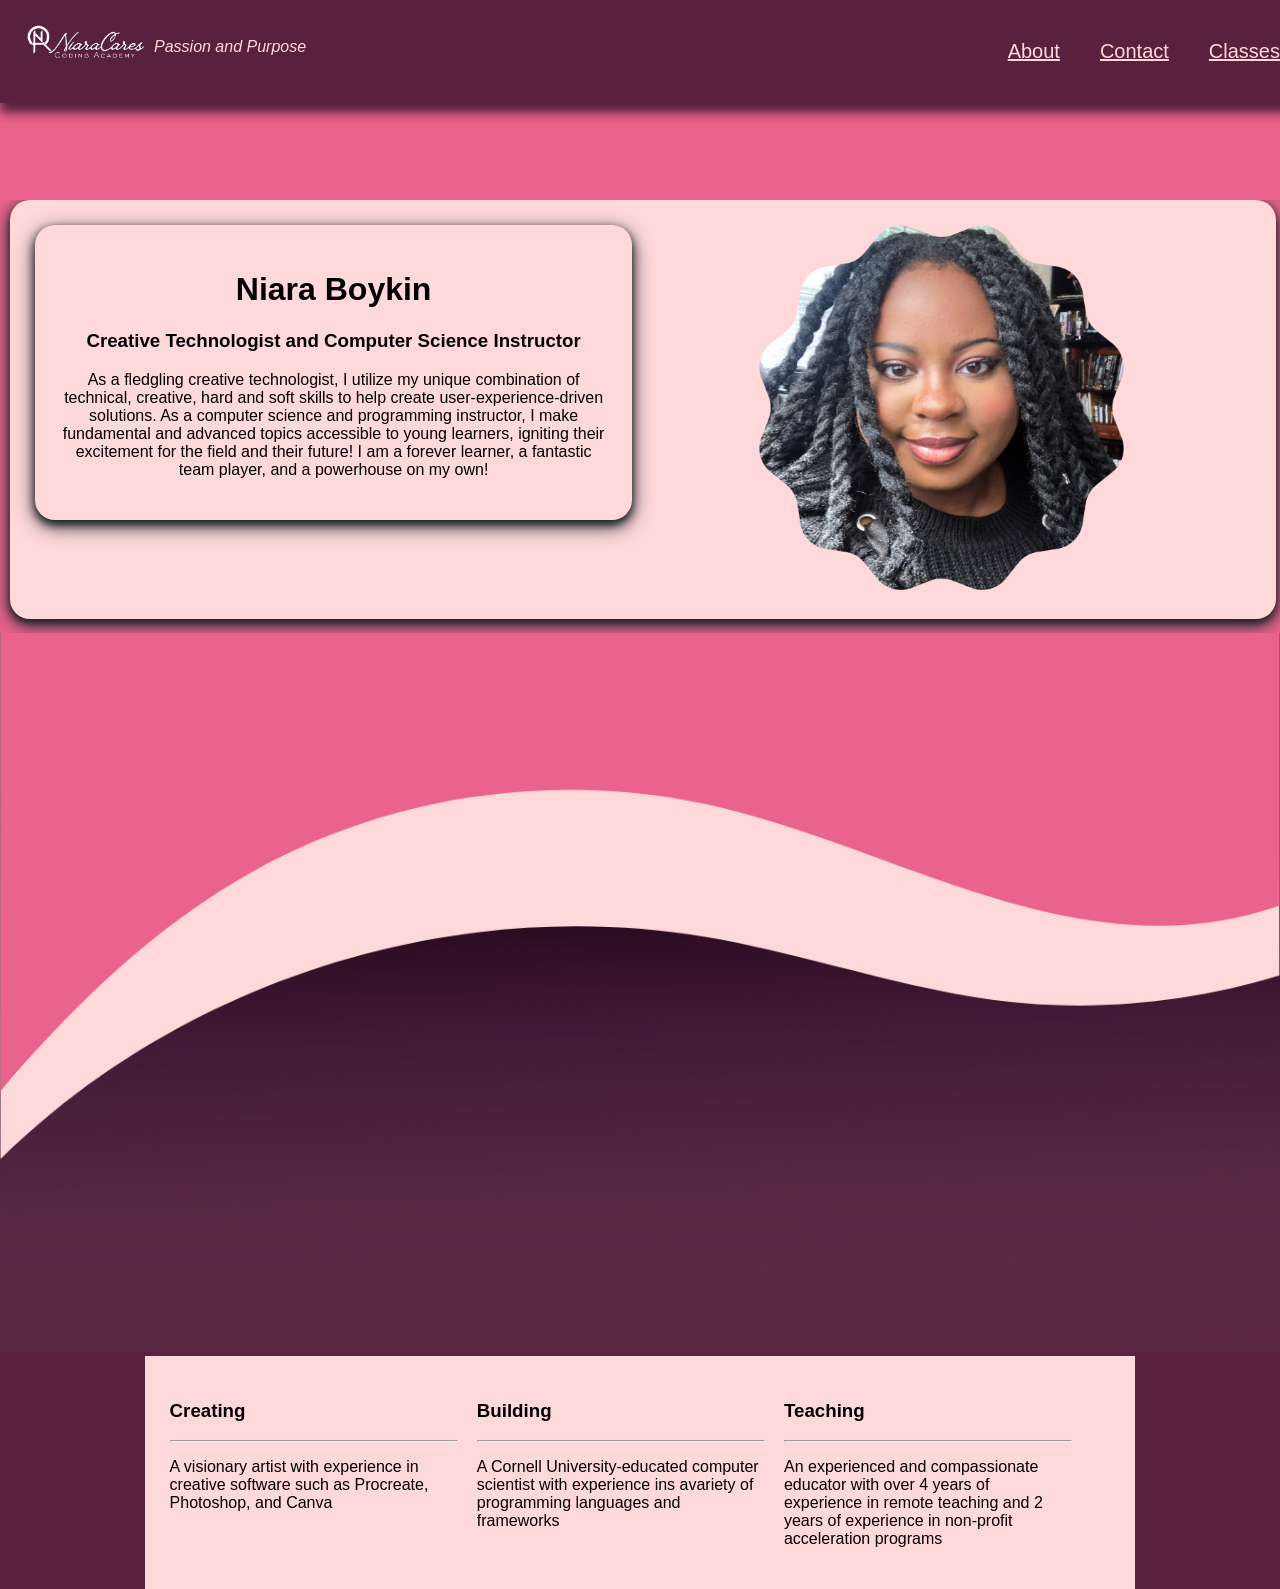
==== index.html @ 86851134 "Update index.html connected about to topnav" ====
<!DOCTYPE html>
<html>
  <!--- TOP COMMENT: Just get started and keep making progress. We will improve as we go.--->
  <head>
    <title>NiaraCares Home Page</title>
    <link rel="stylesheet" src="//normalize-css.googlecode.com/svn/trunk/normalize.css" />
    <link rel = "icon" type = "image/x-icon" href = "Logo_White.PNG">
    <link rel="stylesheet" href="style.css">
    <link rel="preconnect" href="https://rsms.me/">
    <link rel="stylesheet" href="https://rsms.me/inter/inter.css">
  </head>
  <body>
    <!---- BEGIN NAVIGATION BAR --->
    <div class= "topnav">
      <div class = "logo">
        <a class = "active" href = "index.html"> <img width = "128px" src = "NCCA_Logo+Title.png"></a>
      </div>
      <p><em>Passion and Purpose</em></p>
      <a href = "classes.html">Classes</a>
      <a href = "contact.html">Contact</a>
      <a href = "about.html">About</a>
    </div>
    <!--- END NAVIGATION BAR --->
    
    <!--- BEGIN SPACER DIV --->
    <div class = "spacer">
      <p> PLACEHOLDER TEXT </p>
    </div>
    <!--- END SPACER DIV

    <!--- BEGIN SECTION 1 MAIN CONTENT --->
    <div class = "section1_parent">
      <div class = "content_holder">
        <img width = "400px;" class = "hero" src = "./images/hero1.png"> 
        <div class = "side_float">
          <h1>Niara Boykin</h1>
          <h3>Creative Technologist and Computer Science Instructor</h3>
          <p> As a fledgling creative technologist, I utilize my unique combination of technical, creative, hard and soft skills to help create user-experience-driven solutions. As a computer science and programming instructor, I make fundamental and advanced topics accessible to young learners, igniting their excitement for the field and their future! I am a forever learner, a fantastic team player, and a powerhouse on my own!</p>
        </div>
      </div>
    </div>        
    <!--- END SECTION 1 MAIN CONTENT --->
    
    <img class = "pink_transition" src = "./images/transition1.png">
    
    <!--- BEGIN SECTION 2 MAIN CONTENT --->  
    <div class = "section2_parent">
      <div class = "triplet_col">
        <div class = "col_blurb">
          <h3>Creating</h3>
          <hr>
          <p>A visionary artist with experience in creative software such as Procreate, Photoshop, and Canva</p>
        </div>
        <div class = "col_blurb">
          <h3>Building</h3>
          <hr>
          <p>A Cornell University-educated computer scientist with experience ins avariety of programming languages and frameworks</p>
        </div>
        <div class = "col_blurb">
          <h3>Teaching</h3>
          <hr>
          <p>An experienced and compassionate educator with over 4 years of experience in remote teaching and 2 years of experience in non-profit acceleration programs</p>
        </div>
      </div>
    </div>
    <!--- END SECTION 2 MAIN CONTENT --->
  </body>
</html>
  </body>
</html>
---- style.css ----
:root{
    --global-font-family: Inter, sans-serif;
	font-feature-settings: 'liga' 1, 'calt' 1;
    --h1-font-family: Copperplate, Arial, sans-serif;
    --rounded: 20px;
    /*COLOR SCHEME 1*/
    /*
    --colord1: #FFD9DA;
    --colord2: #EA638C;
    --colord3: #89023E;
    --colord4: #30343F;
    --colord5: #1B2021;
    */

    
    /*COLOR SCHEME 2*/
    
    --colord1: #FFD9DA;
    --colord2: #EA638C;
    --colord3: #5A213E;
    --colord4: #30343F;
    --colord5: #1B2021;'
	--colord3t: rgba(90, 33, 62, 0.5)
    
}
@supports (font-variation-settings: normal) {
  :root { font-family: InterVariable, sans-serif; }
}

html{
	height: 100%;
  	width: 100%;
  	margin: 0px;
	padding: 0px;
  	background-color: var(--colord3, black);
}

body{
	width: 100%;
  	margin: 0px;
  	background-color: var(--colord3, black);
}

.topnav{
	margin: 0%;
	padding: 20px;
	position: fixed;
	z-index: 4;
  	overflow: hidden;
	width: 100%;
  	background-color: var(--colord3, black);
  	box-shadow: 0px 10px 10px var(--colord3, black);
    
}

.topnav a{
	float: right;
	color: var(--colord1, white);
	text-align: center;
	text-decoration: bold;
	font-family: var(--global-font-family, sans-serif);
	font-size: 20px;
	padding: 20px 20px;
}

.topnav a:hover{
  	background-color: var(--colord1, lightpink);
  	color: var(--colord5, black);
}

.topnav p{
  	float: left;
  	color: var(--colord1, white);
  	text-align: center;
  	text-decoration: none;
  	font-family: var(--global-font-family, sans-serif);
  	font-size: 16px;
  	padding: 2px 2px;
}

.logo a{
  	float: left;
  	padding: 2px 2px;
}

.spacer{
	width: 100%;
  	height: 100px;
	padding: 50px 0px 50px 0px;
  	background-color: var(--colord2, black);
}

.side_float{
  	overflow: hidden;
  	float: left;
  	width: 45%;
	padding-top: 35%;
  	padding: 25px;
  	text-align: center;
  	font-family: var(--global-font-family, sans-serif);
  	background-color: var(--colord1, gray);
  	border-radius: var(--rounded, 20px);
  	box-shadow: 0px 4px 8px var(--colord5, black), 0px 6px 20px var(--colord4, gray);
  	margin: auto;
}

.content_holder{
  	overflow: hidden;
  	display: inline-block;
  	width: 95%;
	mar-top: 100px;
	margin-left: 10px;
	margin-right: 10px;
	margin-bottom: 10px;
  	padding: 25px;
  	text-align: center;
  	font-family: var(--global-font-family, sans-serif);
  	background-color: var(--colord1, gray);
  	border-radius: var(--rounded, 20px);
  	box-shadow: 0px 4px 8px var(--colord5, black), 0px 6px 20px var(--colord4, gray);
}

.hero{
	margin-left: 20px;
	margin-right: 20px;
	width: 30%;
}
.double_col{
	overflow: hidden;
  	float: top;
  	width: 90%;
  	margin: auto;
  	padding: 15px;
  	background-color: var(--colord1, white);
}
.double_col_sec{
	width: 45%;
  	float: left;
  	padding: 1%;
  	font-family: var(--h1-font-family, sans-serif);
}
.section1_parent{
  	overflow: hidden;
  	width: 100%;
  	/*margin: auto;*/
  	padding: 100px, 0px, 100px,0px;
	/*z-index: 3;*/
  	background-color: var(--colord2, yellow);
}

.section2_parent{
  	overflow: hidden;
  	width: 100%;
  	margin: auto;
  	padding: 15px, 0px, 15px, 0px;
  	background-color: var(--colord3, green);
}

.pink_transition{
	background-image: "./images/transition1.png";
    background-size: contain;
    background-repeat: no-repeat;
    width: 100%;
	height: auto;
	overflow: hidden;
}

.triplet_col{
	overflow: hidden;
  	float: top;
  	width: 75%;
  	margin: auto;
  	padding: 15px;
  	background-color: var(--colord1, white);
}

.col_blurb{
	width: 30%;
  	float: left;
  	padding: 1%;
  	font-family: var(--h1-font-family, sans-serif);
}
.img{
  	min-width: 100%;
  	min-height: 100%;
  	width: auto;
  	height: auto;
}

.h1{
  	font-size: 40px;
  	text-decoration: bold;
  	font-family: var(--h1-font-family, sans-serif);
}

.p{
  	font-family: var(--global-font-family, sans-serif);
  	font-size: 16px;
}
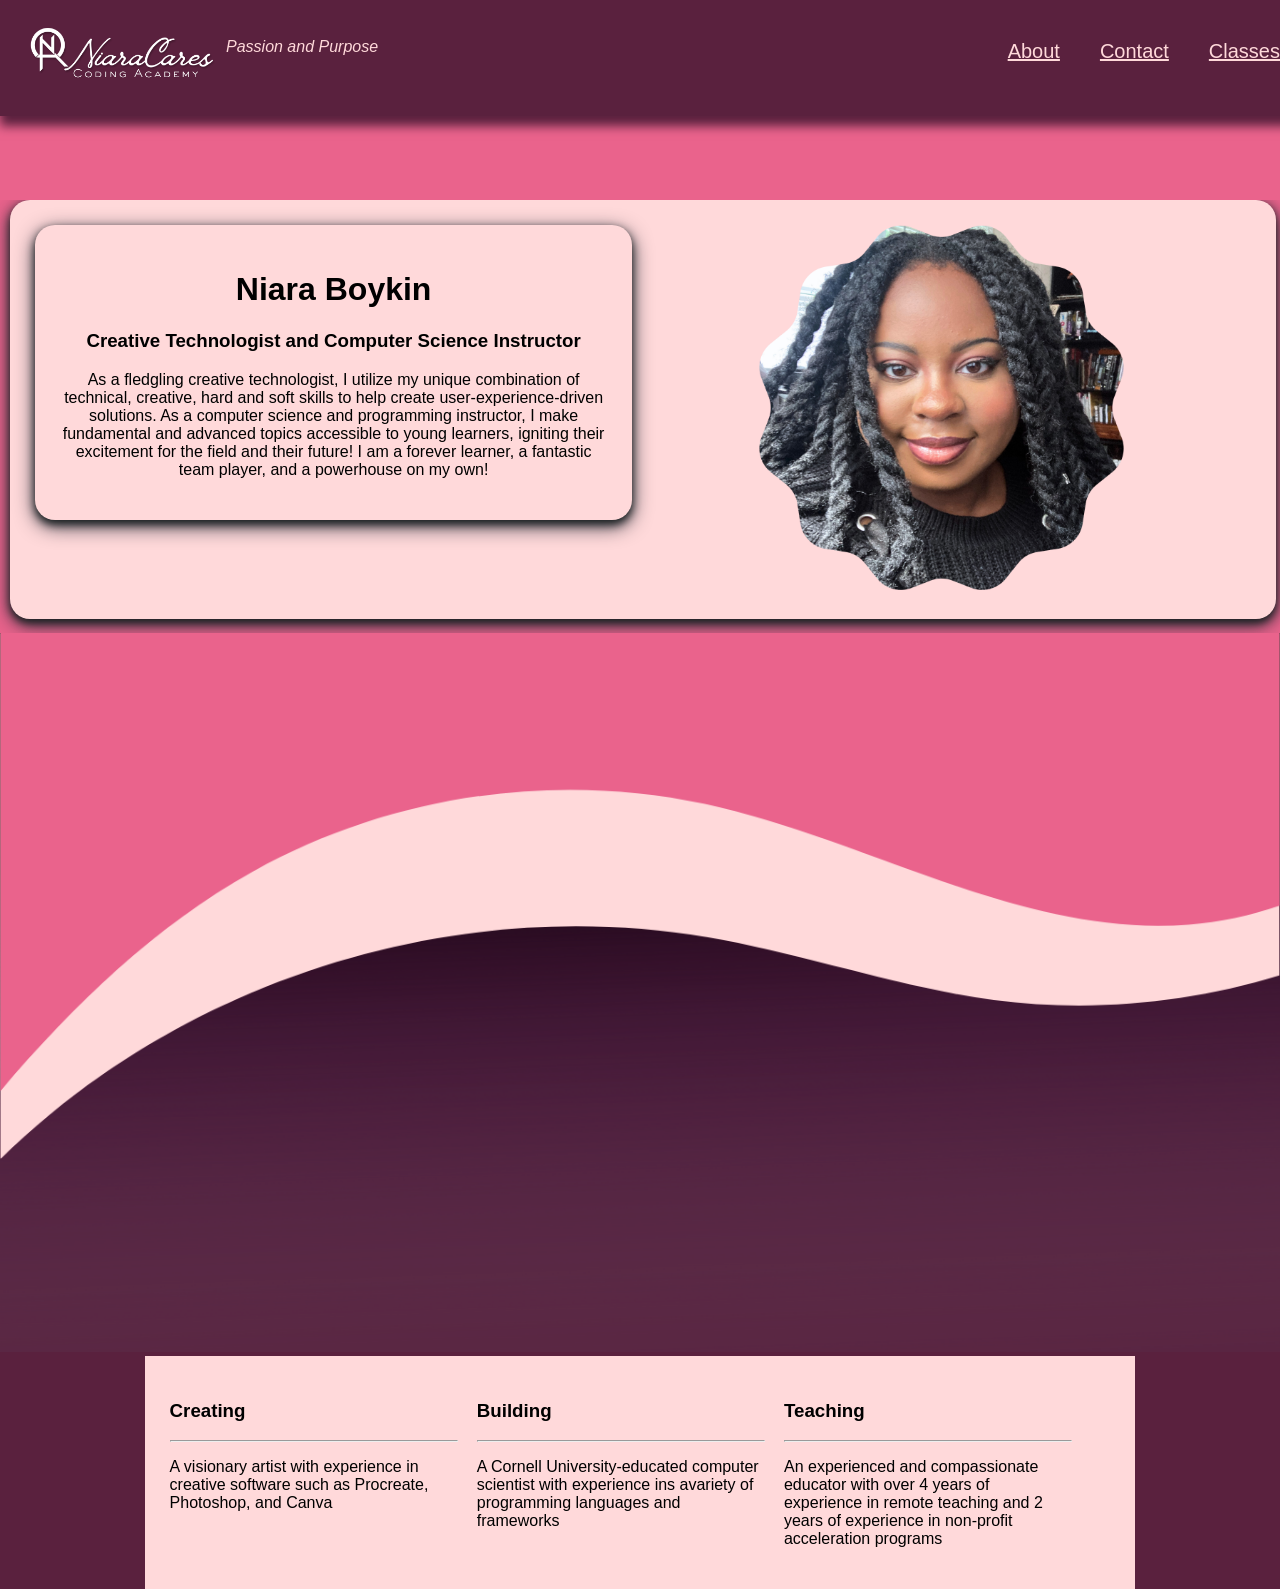
==== commit fe1cd89a: "Update index.html biggering topnave logo (200px)" ====
--- a/index.html
+++ b/index.html
@@ -13,7 +13,7 @@
     <!---- BEGIN NAVIGATION BAR --->
     <div class= "topnav">
       <div class = "logo">
-        <a class = "active" href = "index.html"> <img width = "128px" src = "NCCA_Logo+Title.png"></a>
+        <a class = "active" href = "index.html"> <img width = "200px" src = "NCCA_Logo+Title.png"></a>
       </div>
       <p><em>Passion and Purpose</em></p>
       <a href = "classes.html">Classes</a>
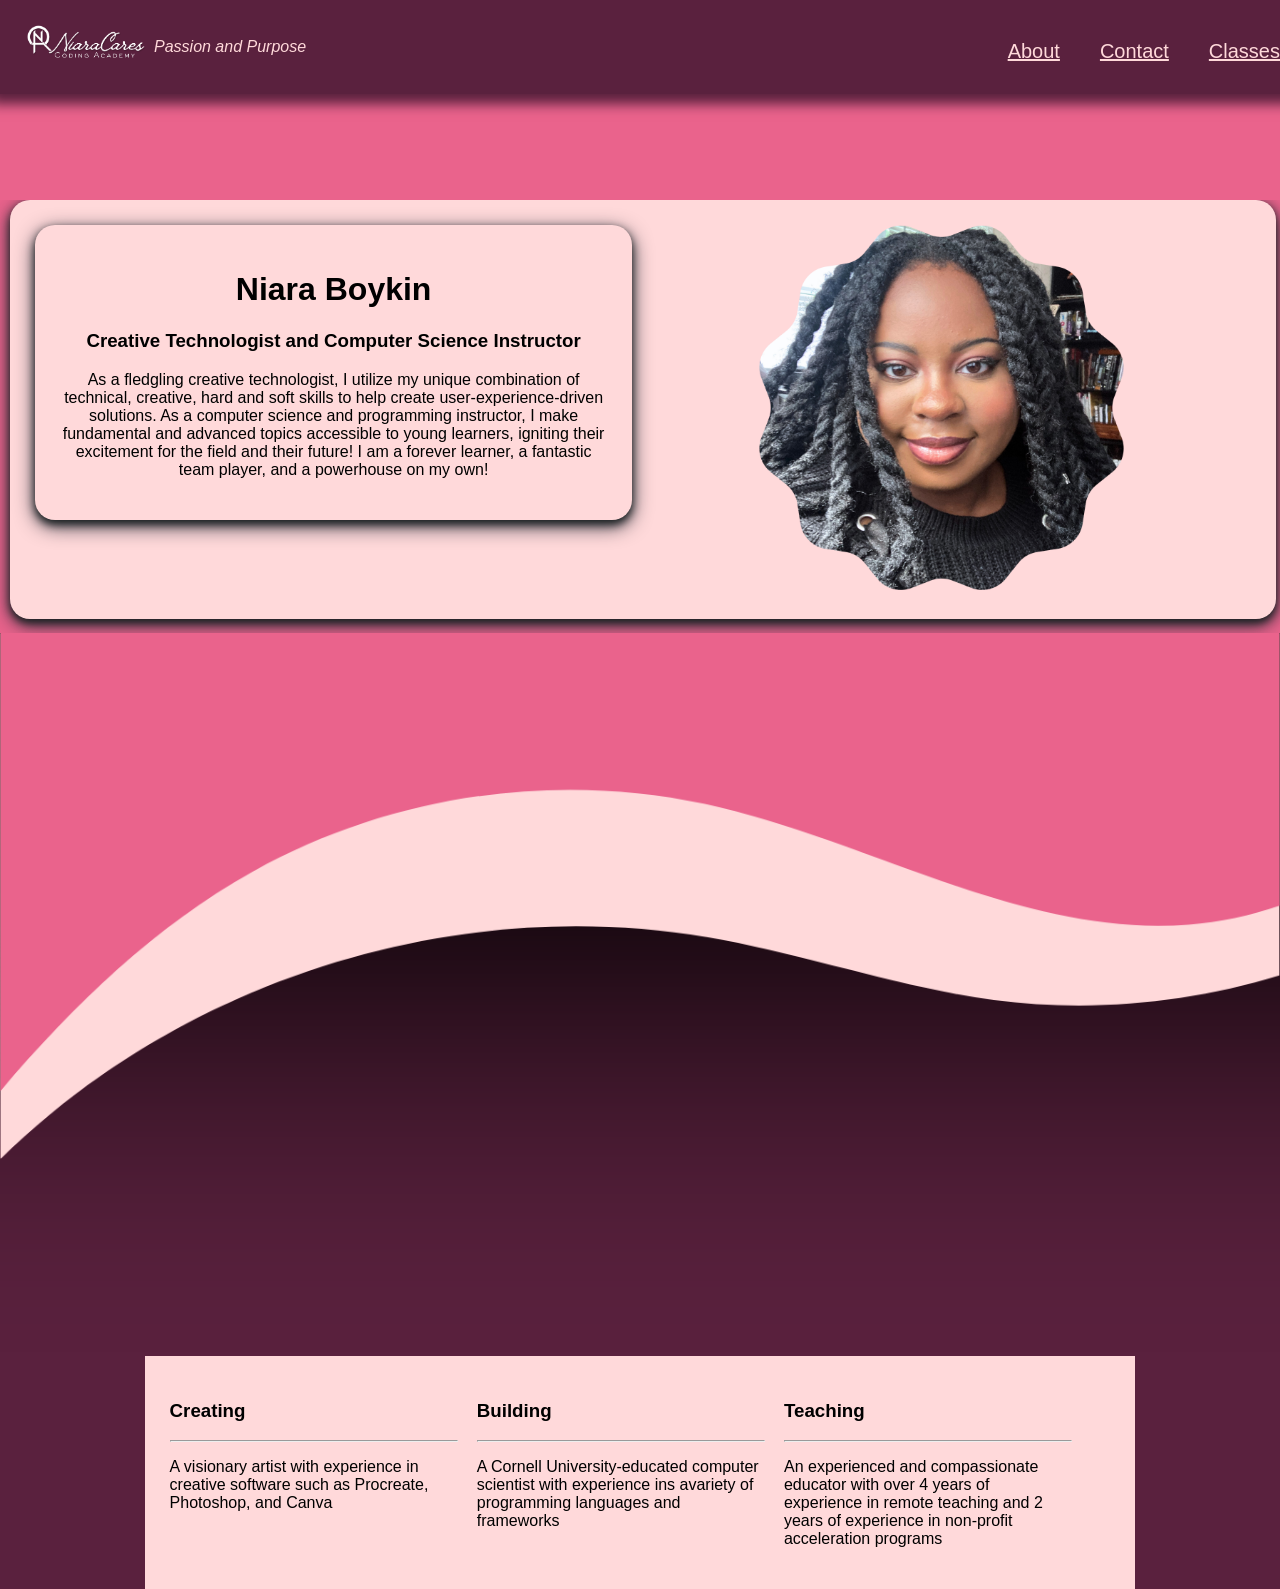
==== commit e181ccc0: "Update index.html" ====
--- a/index.html
+++ b/index.html
@@ -13,9 +13,9 @@
     <!---- BEGIN NAVIGATION BAR --->
     <div class= "topnav">
       <div class = "logo">
-        <a class = "active" href = "index.html"> <img width = "200px" src = "NCCA_Logo+Title.png"></a>
+        <a class = "active" href = "index.html"> <img width = "128pxpx" src = "NCCA_Logo+Title.png"></a>
       </div>
-      <p><em>Passion and Purpose</em></p>
+      <p><em>     Passion and Purpose</em></p>
       <a href = "classes.html">Classes</a>
       <a href = "contact.html">Contact</a>
       <a href = "about.html">About</a>
--- a/style.css
+++ b/style.css
@@ -49,7 +49,7 @@
   	overflow: hidden;
 	width: 100%;
   	background-color: var(--colord3, black);
-  	box-shadow: 0px 10px 10px var(--colord3, black);
+  	box-shadow: -10px 10px 12px var(--colord3, black);
     
 }
 
@@ -60,7 +60,7 @@
 	text-decoration: bold;
 	font-family: var(--global-font-family, sans-serif);
 	font-size: 20px;
-	padding: 20px 20px;
+	padding: 20px 20px 0px 20px;
 }
 
 .topnav a:hover{
@@ -71,7 +71,7 @@
 .topnav p{
   	float: left;
   	color: var(--colord1, white);
-  	text-align: center;
+  	text-align: bottom;
   	text-decoration: none;
   	font-family: var(--global-font-family, sans-serif);
   	font-size: 16px;
@@ -88,6 +88,55 @@
   	height: 100px;
 	padding: 50px 0px 50px 0px;
   	background-color: var(--colord2, black);
+}
+
+.spacer2{
+	width: 100%;
+  	height: 50px;
+	padding: 50px 0px 50px 0px;
+  	background-color: var(--colord1, white);
+}
+
+
+.formcarry-container{
+	background-color: var(--colord1, white);
+	height: 500px;
+	padding: 50px 20px 50px 20px;
+}
+
+.formcarry-form label {
+  	display: block;
+	padding: 12px 0 2px 0;
+	letter-spacing: -0.2px;
+	cursor: pointer;
+	font-size: 16px;
+	font-weight: 700;
+}
+
+.formcarry-form input {
+	display: block;
+}
+
+.formcarry-form textarea {
+	width: 400px;
+	height: 200px;
+}
+
+.formcarry-form button {
+	display: block;
+	margin-top: 20px;
+	padding: 12px 20px;
+	border-radius: 8px;
+	border-color: transparent;
+	background-color: var(--colord2, green);
+	font-weight: 700;
+	font-size: 20px;
+}
+
+.float1 {
+	float: left;
+	margin: 10px 20px 10px 0px;
+	width: 45%;	
 }
 
 .side_float{
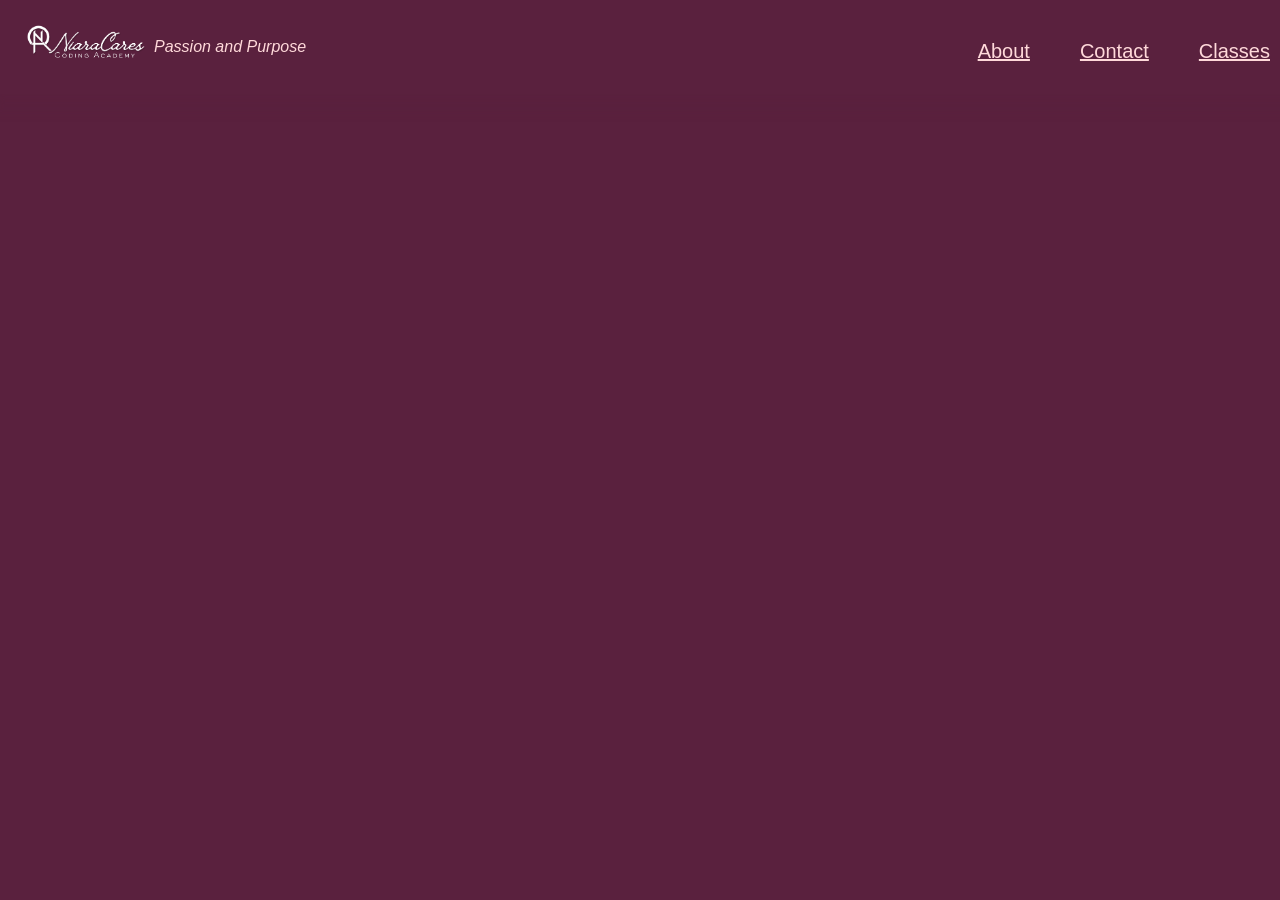
==== commit e7fa2187: "Update index.html Deleting content from home page to put on about page. First part of updating home " ====
--- a/index.html
+++ b/index.html
@@ -15,55 +15,14 @@
       <div class = "logo">
         <a class = "active" href = "index.html"> <img width = "128pxpx" src = "NCCA_Logo+Title.png"></a>
       </div>
-      <p><em>     Passion and Purpose</em></p>
+      <p><em>        Passion and Purpose</em></p>
       <a href = "classes.html">Classes</a>
       <a href = "contact.html">Contact</a>
       <a href = "about.html">About</a>
     </div>
     <!--- END NAVIGATION BAR --->
     
-    <!--- BEGIN SPACER DIV --->
-    <div class = "spacer">
-      <p> PLACEHOLDER TEXT </p>
-    </div>
-    <!--- END SPACER DIV
-
-    <!--- BEGIN SECTION 1 MAIN CONTENT --->
-    <div class = "section1_parent">
-      <div class = "content_holder">
-        <img width = "400px;" class = "hero" src = "./images/hero1.png"> 
-        <div class = "side_float">
-          <h1>Niara Boykin</h1>
-          <h3>Creative Technologist and Computer Science Instructor</h3>
-          <p> As a fledgling creative technologist, I utilize my unique combination of technical, creative, hard and soft skills to help create user-experience-driven solutions. As a computer science and programming instructor, I make fundamental and advanced topics accessible to young learners, igniting their excitement for the field and their future! I am a forever learner, a fantastic team player, and a powerhouse on my own!</p>
-        </div>
-      </div>
-    </div>        
-    <!--- END SECTION 1 MAIN CONTENT --->
-    
-    <img class = "pink_transition" src = "./images/transition1.png">
-    
-    <!--- BEGIN SECTION 2 MAIN CONTENT --->  
-    <div class = "section2_parent">
-      <div class = "triplet_col">
-        <div class = "col_blurb">
-          <h3>Creating</h3>
-          <hr>
-          <p>A visionary artist with experience in creative software such as Procreate, Photoshop, and Canva</p>
-        </div>
-        <div class = "col_blurb">
-          <h3>Building</h3>
-          <hr>
-          <p>A Cornell University-educated computer scientist with experience ins avariety of programming languages and frameworks</p>
-        </div>
-        <div class = "col_blurb">
-          <h3>Teaching</h3>
-          <hr>
-          <p>An experienced and compassionate educator with over 4 years of experience in remote teaching and 2 years of experience in non-profit acceleration programs</p>
-        </div>
-      </div>
-    </div>
-    <!--- END SECTION 2 MAIN CONTENT --->
+   
   </body>
 </html>
   </body>
--- a/style.css
+++ b/style.css
@@ -60,7 +60,7 @@
 	text-decoration: bold;
 	font-family: var(--global-font-family, sans-serif);
 	font-size: 20px;
-	padding: 20px 20px 0px 20px;
+	padding: 20px 30px 0px 20px;
 }
 
 .topnav a:hover{
@@ -85,14 +85,14 @@
 
 .spacer{
 	width: 100%;
-  	height: 100px;
+  	height: 50px;
 	padding: 50px 0px 50px 0px;
   	background-color: var(--colord2, black);
 }
 
 .spacer2{
 	width: 100%;
-  	height: 50px;
+  	height: 30px;
 	padding: 50px 0px 50px 0px;
   	background-color: var(--colord1, white);
 }
@@ -100,7 +100,7 @@
 
 .formcarry-container{
 	background-color: var(--colord1, white);
-	height: 500px;
+	height: 600px;
 	padding: 50px 20px 50px 20px;
 }
 
@@ -139,6 +139,16 @@
 	width: 45%;	
 }
 
+.float2 {
+	float: left;
+	margin: 10px 20px 10px 0px;
+	width: 100%;	
+}
+
+.float_under{
+	width: 100%;
+}
+
 .side_float{
   	overflow: hidden;
   	float: left;
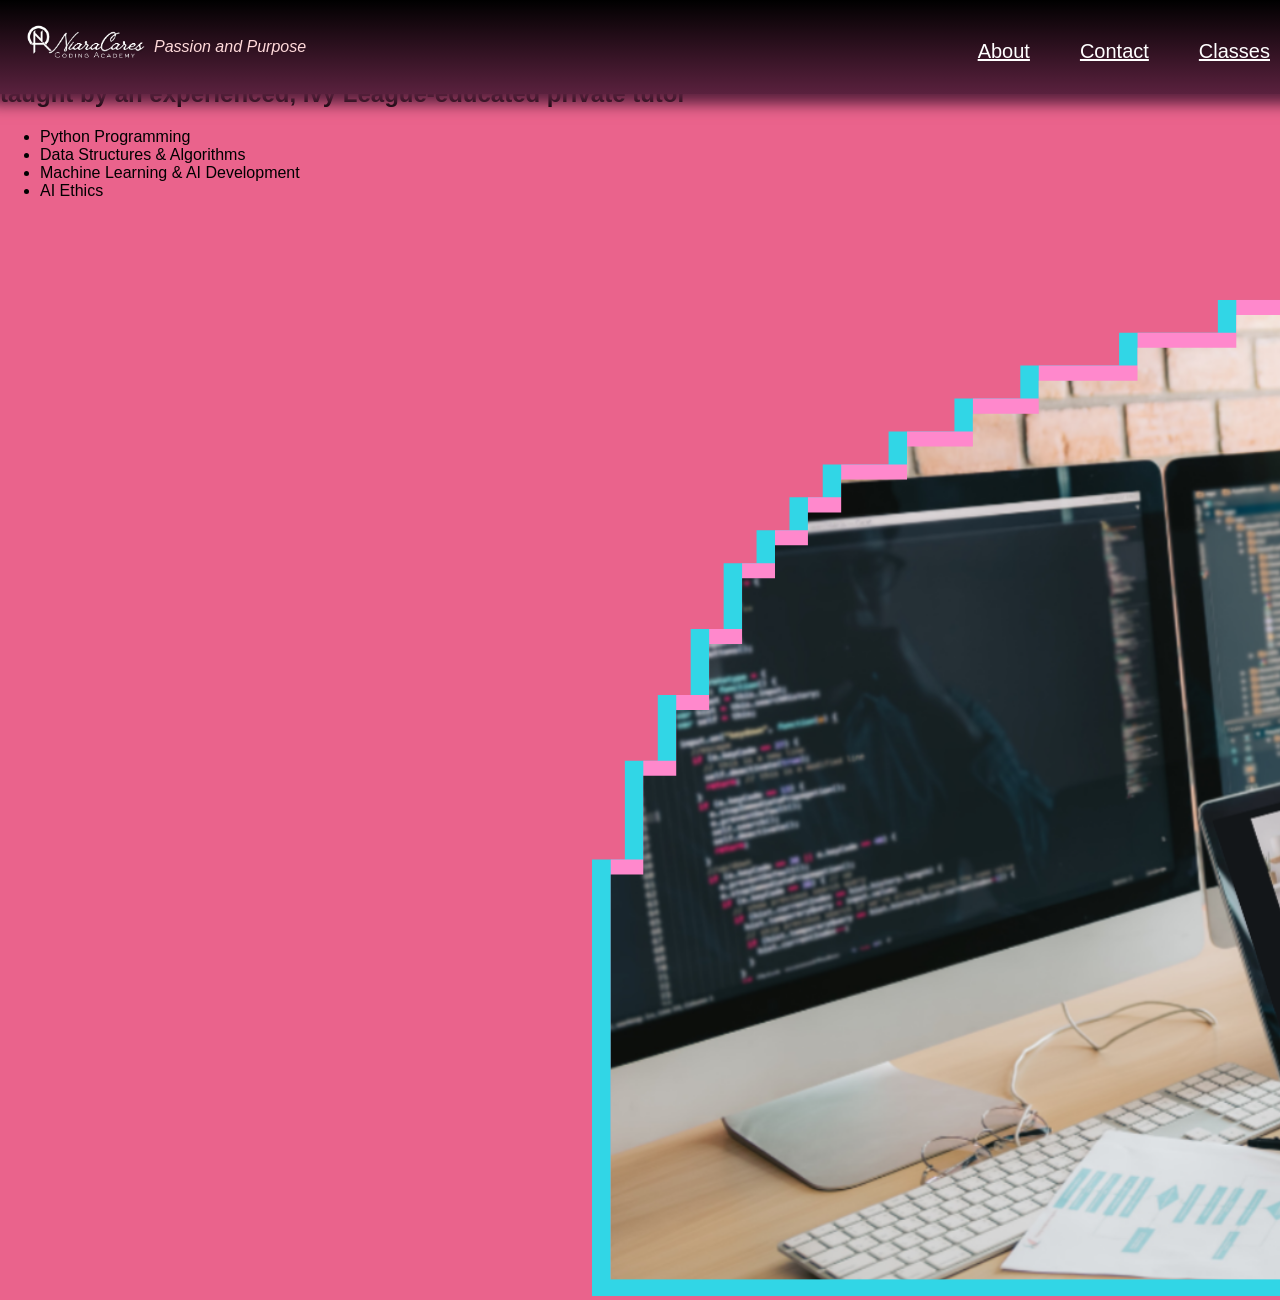
==== commit f8783ab0: "Update index.html Adding elements from canva mockup, beginning of bringing mockup to life. likely ne" ====
--- a/index.html
+++ b/index.html
@@ -11,7 +11,7 @@
   </head>
   <body>
     <!---- BEGIN NAVIGATION BAR --->
-    <div class= "topnav">
+    <div class = "topnav">
       <div class = "logo">
         <a class = "active" href = "index.html"> <img width = "128pxpx" src = "NCCA_Logo+Title.png"></a>
       </div>
@@ -21,7 +21,22 @@
       <a href = "about.html">About</a>
     </div>
     <!--- END NAVIGATION BAR --->
-    
+
+    <div class = "section1_parent">
+      <h1>
+        1-on-1 Live Coding Classes<br>
+      </h1>
+      <h2>
+        taught by an experienced, Ivy League-educated private tutor<br>
+      </h2>
+      <ul>
+        <li>Python Programming</li>
+        <li>Data Structures & Algorithms</li>
+        <li>Machine Learning & AI Development</li>
+        <li>AI Ethics</li>
+      </ul>
+      <img src = "images/landingpagehero.png">
+    </div>
    
   </body>
 </html>
--- a/style.css
+++ b/style.css
@@ -3,25 +3,55 @@
 	font-feature-settings: 'liga' 1, 'calt' 1;
     --h1-font-family: Copperplate, Arial, sans-serif;
     --rounded: 20px;
-    /*COLOR SCHEME 1*/
-    /*
-    --colord1: #FFD9DA;
-    --colord2: #EA638C;
-    --colord3: #89023E;
-    --colord4: #30343F;
-    --colord5: #1B2021;
+    
+    /*COLOR SCHEME*/
+    
+    --color1: #5a213eff; /*crimson-violet*/
+	--color2: #ffd9daff; /*soft-blush*/
+	--color3: #ea638cff; /*blush-rose*/
+	--color4: #31d6e6ff; /*strong-cyan*/
+	--color5: #6bd346ff; /*radioactive-grass*/
+	--color1t: rgba(90, 33, 62, 0.5); /*translucent-crimson-violet*/
+	
+	/* CSS HSL */
+	--crimson-violet: hsla(329, 46%, 24%, 1);
+	--soft-blush: hsla(358, 100%, 93%, 1);
+	--blush-rose: hsla(342, 76%, 65%, 1);
+	--strong-cyan: hsla(185, 78%, 55%, 1);
+	--radioactive-grass: hsla(104, 62%, 55%, 1);
+	
+	/* SCSS HEX 
+	$crimson-violet: #5a213eff;
+	$soft-blush: #ffd9daff;
+	$blush-rose: #ea638cff;
+	$strong-cyan: #31d6e6ff;
+	$radioactive-grass: #6bd346ff;
+	
+	SCSS HSL 
+	$crimson-violet: hsla(329, 46%, 24%, 1);
+	$soft-blush: hsla(358, 100%, 93%, 1);
+	$blush-rose: hsla(342, 76%, 65%, 1);
+	$strong-cyan: hsla(185, 78%, 55%, 1);
+	$radioactive-grass: hsla(104, 62%, 55%, 1);
+	
+	SCSS RGB
+	$crimson-violet: rgba(90, 33, 62, 1);
+	$soft-blush: rgba(255, 217, 218, 1);
+	$blush-rose: rgba(234, 99, 140, 1);
+	$strong-cyan: rgba(49, 214, 230, 1);
+	$radioactive-grass: rgba(107, 211, 70, 1);
+	
+	SCSS Gradient 
+	$gradient-top: linear-gradient(0deg, #5a213eff, #ffd9daff, #ea638cff, #31d6e6ff, #6bd346ff);
+	$gradient-right: linear-gradient(90deg, #5a213eff, #ffd9daff, #ea638cff, #31d6e6ff, #6bd346ff);
+	$gradient-bottom: linear-gradient(180deg, #5a213eff, #ffd9daff, #ea638cff, #31d6e6ff, #6bd346ff);
+	$gradient-left: linear-gradient(270deg, #5a213eff, #ffd9daff, #ea638cff, #31d6e6ff, #6bd346ff);
+	$gradient-top-right: linear-gradient(45deg, #5a213eff, #ffd9daff, #ea638cff, #31d6e6ff, #6bd346ff);
+	$gradient-bottom-right: linear-gradient(135deg, #5a213eff, #ffd9daff, #ea638cff, #31d6e6ff, #6bd346ff);
+	$gradient-top-left: linear-gradient(225deg, #5a213eff, #ffd9daff, #ea638cff, #31d6e6ff, #6bd346ff);
+	$gradient-bottom-left: linear-gradient(315deg, #5a213eff, #ffd9daff, #ea638cff, #31d6e6ff, #6bd346ff);
+	$gradient-radial: radial-gradient(#5a213eff, #ffd9daff, #ea638cff, #31d6e6ff, #6bd346ff);
     */
-
-    
-    /*COLOR SCHEME 2*/
-    
-    --colord1: #FFD9DA;
-    --colord2: #EA638C;
-    --colord3: #5A213E;
-    --colord4: #30343F;
-    --colord5: #1B2021;'
-	--colord3t: rgba(90, 33, 62, 0.5)
-    
 }
 @supports (font-variation-settings: normal) {
   :root { font-family: InterVariable, sans-serif; }
@@ -32,13 +62,13 @@
   	width: 100%;
   	margin: 0px;
 	padding: 0px;
-  	background-color: var(--colord3, black);
+  	background-color: var(--color1, black);
 }
 
 body{
 	width: 100%;
   	margin: 0px;
-  	background-color: var(--colord3, black);
+  	background-color: var(--color1, black);
 }
 
 .topnav{
@@ -48,8 +78,8 @@
 	z-index: 4;
   	overflow: hidden;
 	width: 100%;
-  	background-color: var(--colord3, black);
-  	box-shadow: -10px 10px 12px var(--colord3, black);
+  	background: linear-gradient(black, var(--color1, black));
+  	box-shadow: -10px 10px 14px var(--color1, black);
     
 }
 
@@ -64,13 +94,13 @@
 }
 
 .topnav a:hover{
-  	background-color: var(--colord1, lightpink);
-  	color: var(--colord5, black);
+  	background-color: var(--color2, lightpink);
+  	color: var(--color1, black);
 }
 
 .topnav p{
   	float: left;
-  	color: var(--colord1, white);
+  	color: var(--color2, white);
   	text-align: bottom;
   	text-decoration: none;
   	font-family: var(--global-font-family, sans-serif);
@@ -87,20 +117,23 @@
 	width: 100%;
   	height: 50px;
 	padding: 50px 0px 50px 0px;
-  	background-color: var(--colord2, black);
+  	background-color: var(--color1, black);
 }
 
 .spacer2{
 	width: 100%;
   	height: 30px;
 	padding: 50px 0px 50px 0px;
-  	background-color: var(--colord1, white);
+  	background-color: var(--color2, white);
 }
 
 
 .formcarry-container{
-	background-color: var(--colord1, white);
+	background-color: var(--color5, gray);
 	height: 600px;
+	width: 45%;
+	margin-left: auto;
+	margin-right: auto;
 	padding: 50px 20px 50px 20px;
 }
 
@@ -128,7 +161,7 @@
 	padding: 12px 20px;
 	border-radius: 8px;
 	border-color: transparent;
-	background-color: var(--colord2, green);
+	background-color: var(--color3, green);
 	font-weight: 700;
 	font-size: 20px;
 }
@@ -157,9 +190,9 @@
   	padding: 25px;
   	text-align: center;
   	font-family: var(--global-font-family, sans-serif);
-  	background-color: var(--colord1, gray);
+  	background-color: var(--color2, white);
   	border-radius: var(--rounded, 20px);
-  	box-shadow: 0px 4px 8px var(--colord5, black), 0px 6px 20px var(--colord4, gray);
+  	box-shadow: 0px 4px 8px var(--colord5, black), 0px 6px 20px var(--color1, gray);
   	margin: auto;
 }
 
@@ -174,9 +207,9 @@
   	padding: 25px;
   	text-align: center;
   	font-family: var(--global-font-family, sans-serif);
-  	background-color: var(--colord1, gray);
+  	background-color: var(--color1, black);
   	border-radius: var(--rounded, 20px);
-  	box-shadow: 0px 4px 8px var(--colord5, black), 0px 6px 20px var(--colord4, gray);
+  	box-shadow: 0px 4px 8px var(--color1, black), 0px 6px 20px var(--color1t, gray);
 }
 
 .hero{
@@ -190,7 +223,7 @@
   	width: 90%;
   	margin: auto;
   	padding: 15px;
-  	background-color: var(--colord1, white);
+  	background-color: var(--color2, white);
 }
 .double_col_sec{
 	width: 45%;
@@ -204,7 +237,7 @@
   	/*margin: auto;*/
   	padding: 100px, 0px, 100px,0px;
 	/*z-index: 3;*/
-  	background-color: var(--colord2, yellow);
+  	background-color: var(--color3, yellow);
 }
 
 .section2_parent{
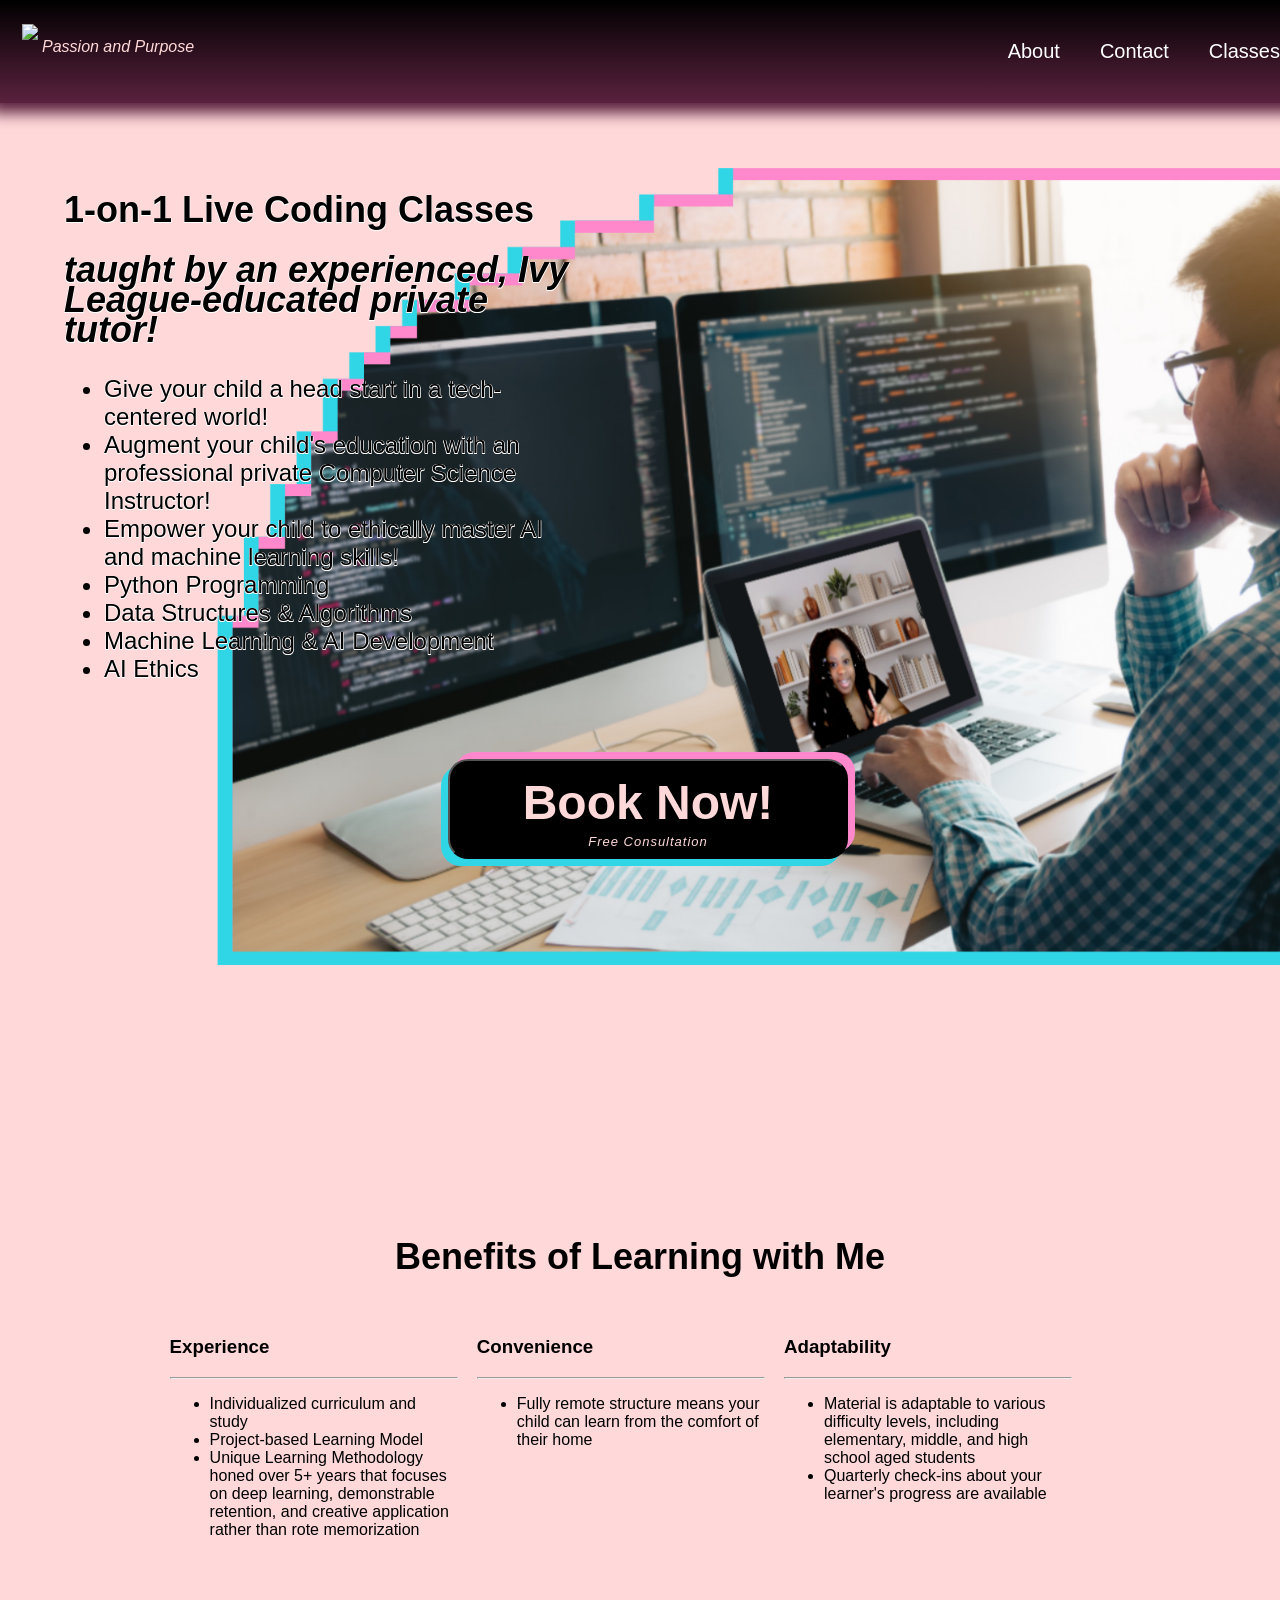
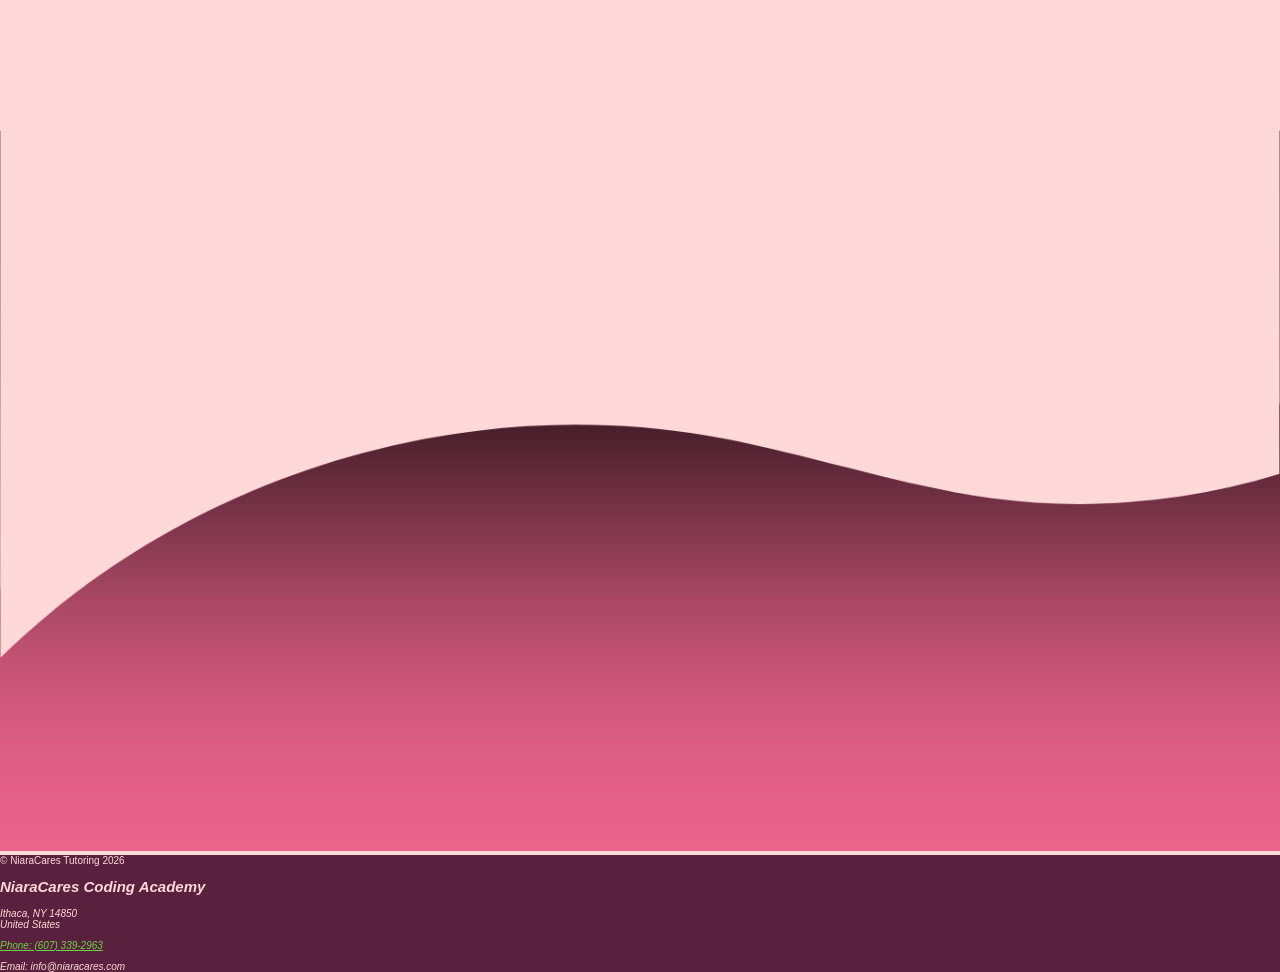
==== commit 9ea08f73: "Update index.html" ====
--- a/index.html
+++ b/index.html
@@ -3,42 +3,120 @@
   <!--- TOP COMMENT: Just get started and keep making progress. We will improve as we go.--->
   <head>
     <title>NiaraCares Home Page</title>
-    <link rel="stylesheet" src="//normalize-css.googlecode.com/svn/trunk/normalize.css" />
-    <link rel = "icon" type = "image/x-icon" href = "Logo_White.PNG">
-    <link rel="stylesheet" href="style.css">
-    <link rel="preconnect" href="https://rsms.me/">
-    <link rel="stylesheet" href="https://rsms.me/inter/inter.css">
+    <meta charset = "UTF-8" />
+    <meta name = "viewport" content="width=device-width, initial-scale=1.0" />
+    <meta name = "description" content = "[PLACEHOLDER PAGE DESCRIPTION]" />
+    <meta property = "og:type" content = "website" />
+    <meta property = "og:title" content = "NiaraCares.com" />
+    <meta property = "og:url" content = "https://www.niaracares.com" />
+    <meta propery = "og:image" content = "./images/landingpagehero.png" />
+    <meta http-equiv = "X-UA-Compatible" content = "ie=edge" />
+    <!-- -Form styling --->
+    <!--<link rel="stylesheet" src="//normalize-css.googlecode.com/svn/trunk/normalize.css" /> --->
+    <link rel = "icon" type = "image/x-icon" href = "images/Logo_Puce.PNG"/>
+    <link rel="stylesheet" href="style.css"/>
+    <link rel="preconnect" href="https://rsms.me/"/>
+    <link rel="stylesheet" href="https://rsms.me/inter/inter.css"/>
   </head>
+
   <body>
-    <!---- BEGIN NAVIGATION BAR --->
-    <div class = "topnav">
-      <div class = "logo">
-        <a class = "active" href = "index.html"> <img width = "128pxpx" src = "NCCA_Logo+Title.png"></a>
+    <header>
+      <!---- BEGIN NAVIGATION BAR --->
+      <nav class = "topnav">
+        <div class = "logo">
+          <a id = "logo-link" href = "index.html"> <img width = "150px" src = "images/NCCA_Logo+Title.png"></a>
+        </div>
+        <p><em>        Passion and Purpose</em></p>
+        <a href = "classes.html">Classes</a>
+        <a href = "contact.html">Contact</a>
+        <a href = "about.html">About</a>
+      </nav>
+      <!--- END NAVIGATION BAR --->
+
+      <!--- BEGIN SPACER DIV --->
+      <div class = "spacer">
       </div>
-      <p><em>        Passion and Purpose</em></p>
-      <a href = "classes.html">Classes</a>
-      <a href = "contact.html">Contact</a>
-      <a href = "about.html">About</a>
-    </div>
-    <!--- END NAVIGATION BAR --->
+      <!--- END SPACER DIV --->
+    </header>
 
-    <div class = "section1_parent">
-      <h1>
-        1-on-1 Live Coding Classes<br>
-      </h1>
-      <h2>
-        taught by an experienced, Ivy League-educated private tutor<br>
-      </h2>
-      <ul>
-        <li>Python Programming</li>
-        <li>Data Structures & Algorithms</li>
-        <li>Machine Learning & AI Development</li>
-        <li>AI Ethics</li>
-      </ul>
-      <img src = "images/landingpagehero.png">
-    </div>
+    <main>
+      <section id = "hero-landing">
+        <div class = "hero">
+          <div class = "hero-text-container">
+            <h1>1-on-1 Live Coding Classes</h1>
+            <h2><i>taught by an experienced, Ivy League-educated private tutor!</i></h2>
+            <div class = "hero-text-list-container">
+              <ul>
+                <li>Give your child a head start in a tech-centered world!</li>
+                <li>Augment your child's education with an professional private Computer Science Instructor!</li>
+                <li>Empower your child to ethically master AI and machine learning skills!</li>
+                <li>Python Programming</li>
+                <li>Data Structures & Algorithms</li>
+                <li>Machine Learning & AI Development</li>
+                <li>AI Ethics</li>
+              </ul>
+            </div>
+          </div>
+          <button class = "button-landing">
+            <h2>Book Now!</h2>
+            <p class = "button-subtitle">Free Consultation</p>
+          </button>
+        </div>
+      </section>
+
+     <section>
+        <div class = "section2_parent">
+          <div class = "triplet_col">
+            <h2>Benefits of Learning with Me</h2>
+            <div class = "col_blurb">
+              <h3>Experience</h3>
+              <hr>
+              <ul>
+                <li>Individualized curriculum and study</li>
+                <li>Project-based Learning Model</li>
+                <li>Unique Learning Methodology honed over 5+ years that focuses on deep learning, demonstrable retention, and creative application rather than rote memorization</li>
+              </ul>
+            </div>
+            <div class = "col_blurb">
+              <h3>Convenience</h3>
+              <hr>
+              <ul>
+                <li>Fully remote structure means your child can learn from the comfort of their home</li>
+              </ul>
+            </div>
+            <div class = "col_blurb">
+              <h3>Adaptability</h3>
+              <hr>
+              <ul>
+                <li>Material is adaptable to various difficulty levels, including elementary, middle, and high school aged students</li>
+                <li>Quarterly check-ins about your learner's progress are available</li>
+              </ul>
+            </div>
+          </div>
+        </div>
+     
+        <img class = "transition" src = "./images/transition3_pinktopink.png" alt = "visual color transition"/>
+      </section>
+
+    </main>
+ 
+  <footer class = "footer">
+    &copy; NiaraCares Tutoring 2026
+    <address>
+      <h2>NiaraCares Coding Academy</h2>
+        <p>
+            Ithaca, NY 14850 <br/>
+            United States
+        </p>
+        <p>
+          <a href = "tel:+6073392963">Phone: (607) 339-2963</a>
+        </p>
+        <p>
+            Email: info@niaracares.com
+        </p>
+    </address>    
+  </footer>
    
   </body>
 </html>
-  </body>
-</html>
+ 
--- a/style.css
+++ b/style.css
@@ -68,7 +68,7 @@
 body{
 	width: 100%;
   	margin: 0px;
-  	background-color: var(--color1, black);
+  	background-color: var(--color2, black);
 }
 
 .topnav{
@@ -87,15 +87,24 @@
 	float: right;
 	color: var(--colord1, white);
 	text-align: center;
-	text-decoration: bold;
+	text-decoration: none;
 	font-family: var(--global-font-family, sans-serif);
 	font-size: 20px;
-	padding: 20px 30px 0px 20px;
+	padding: 20px 20px 20px 20px;
 }
 
 .topnav a:hover{
   	background-color: var(--color2, lightpink);
   	color: var(--color1, black);
+	padding: 20px 20px 20px 20px;
+	border-radius: var(--rounded);
+}
+
+.topnav a:active{
+  	background-color: var(--color3, hotpink);
+  	color: var(--color1, black);
+	padding: 20px 20px 20px 20px;
+	border-radius: var(--rounded);
 }
 
 .topnav p{
@@ -113,11 +122,18 @@
   	padding: 2px 2px;
 }
 
+.logo a:hover{
+  	background-color: var(--color1, lightpink);
+  	color: var(--color1, black);
+	padding: 2px;
+	border-radius: var(--rounded);
+}
+
 .spacer{
 	width: 100%;
-  	height: 50px;
+  	height: 1px;
 	padding: 50px 0px 50px 0px;
-  	background-color: var(--color1, black);
+  	background-color: var(--color2, lightpink);
 }
 
 .spacer2{
@@ -127,17 +143,75 @@
   	background-color: var(--color2, white);
 }
 
-
-.formcarry-container{
-	background-color: var(--color5, gray);
+.hero{
+	
+	width: 100%;
+	height: 1080px;
+	z-index: 4;
+	background-image: url("images/landingpagehero.png");
+	background-size: 1536px 864px;
+	background-repeat: no-repeat;
+	background-position: right top;
+}
+
+.hero-text-container{
+	width: 40%;
+	height: 55%;
+	margin-left: 5%;
+	padding-top: 5%;
+	font-size: x-large;
+	line-height: 30px;
+	text-shadow: -0.5px -0.5px 0 white, -0.5px 0.5px white, 0.5px 0.5px white, 0.5px -0.5px white;
+}
+
+.hero-text-list-container{
+	line-height: normal;
+}
+.button-landing{
+	width: 400px;
+	height: 100px;
+	margin-left: 35%;
+	background-color: black;
+	color: var(--color2, white);
+	font-family: var(--global-font-family);
+	font-size: xx-large;
+	line-height: 0px;
+	border-radius: var(--rounded);
+	box-shadow: -7px 7px 0px 0px var(--color4, cyan),
+	7px -7px 0px 0px #ff88cc;
+}
+
+.button-subtitle{
+	font-style: italic;
+	font-size: small;
+	letter-spacing: 1px;
+}
+
+.form-container{
+	background-color: var(--color2, gray);
 	height: 600px;
-	width: 45%;
+	width: 90%;
+	padding: 30px;
+	border-radius: 8px;
+	margin: auto;
+	box-shadow: -2px 2px 0px 0px var(--color4, cyan),
+	2px -2px 0px 0px #ff88cc;
+}
+.form-container-container{
+	background-color: var(--color1, gray);
+	height: 90%;
+	width: 90%;
+	padding: 20px 10px 20px 10px;
+	border-radius: 8px;
+	border-width: 0px;
 	margin-left: auto;
 	margin-right: auto;
-	padding: 50px 20px 50px 20px;
-}
-
-.formcarry-form label {
+	margin-bottom: 50px;
+	box-shadow: -2px 2px 0px 0px var(--color5, cyan),
+	2px -2px 0px 0px var(--color5, cyan);
+}
+
+.form label {
   	display: block;
 	padding: 12px 0 2px 0;
 	letter-spacing: -0.2px;
@@ -146,22 +220,32 @@
 	font-weight: 700;
 }
 
-.formcarry-form input {
+.form input {
 	display: block;
-}
-
-.formcarry-form textarea {
-	width: 400px;
+	box-shadow: -1px 1px 0px 0px var(--color4, cyan),
+	1px -1px 0px 0px #ff88cc;
+}
+
+.form textarea {
+	width: 72%;;
 	height: 200px;
-}
-
-.formcarry-form button {
+	border-radius: 8px;
+	box-shadow: -2px 2px 0px 0px var(--color4, cyan),
+	2px -2px 0px 0px #ff88cc;
+}
+
+.form button {
 	display: block;
-	margin-top: 20px;
+	margin: 20px;
 	padding: 12px 20px;
 	border-radius: 8px;
 	border-color: transparent;
-	background-color: var(--color3, green);
+	background-color: black;
+	color: var(--color2, white);
+	font-family: var(--global-font-family);
+	border-radius: var(--rounded);
+	box-shadow: -5px 5px 0px 0px var(--color4, cyan),
+	5px -5px 0px 0px #ff88cc;
 	font-weight: 700;
 	font-size: 20px;
 }
@@ -200,7 +284,7 @@
   	overflow: hidden;
   	display: inline-block;
   	width: 95%;
-	mar-top: 100px;
+	margin-top: 100px;
 	margin-left: 10px;
 	margin-right: 10px;
 	margin-bottom: 10px;
@@ -212,11 +296,6 @@
   	box-shadow: 0px 4px 8px var(--color1, black), 0px 6px 20px var(--color1t, gray);
 }
 
-.hero{
-	margin-left: 20px;
-	margin-right: 20px;
-	width: 30%;
-}
 .double_col{
 	overflow: hidden;
   	float: top;
@@ -237,7 +316,7 @@
   	/*margin: auto;*/
   	padding: 100px, 0px, 100px,0px;
 	/*z-index: 3;*/
-  	background-color: var(--color3, yellow);
+  	background-color: var(--color2, yellow);
 }
 
 .section2_parent{
@@ -245,11 +324,10 @@
   	width: 100%;
   	margin: auto;
   	padding: 15px, 0px, 15px, 0px;
-  	background-color: var(--colord3, green);
-}
-
-.pink_transition{
-	background-image: "./images/transition1.png";
+  	background-color: var(--color2, green);
+}
+
+.transition{
     background-size: contain;
     background-repeat: no-repeat;
     width: 100%;
@@ -262,8 +340,12 @@
   	float: top;
   	width: 75%;
   	margin: auto;
-  	padding: 15px;
-  	background-color: var(--colord1, white);
+  	padding: 25px;
+	height: 500px;
+  	background-color: var(--color2, white);
+	font-family: var(--h1-font-family, sans-serif);
+	text-align: center;
+	font-size: x-large;
 }
 
 .col_blurb{
@@ -271,6 +353,8 @@
   	float: left;
   	padding: 1%;
   	font-family: var(--h1-font-family, sans-serif);
+	text-align: left;
+	font-size: medium;
 }
 .img{
   	min-width: 100%;
@@ -289,3 +373,14 @@
   	font-family: var(--global-font-family, sans-serif);
   	font-size: 16px;
 }
+
+.footer {
+	background-color: var(--color1, gray);
+	font-weight: 20px;
+	font-size: 10px;
+	color: var(--color2, white)
+}
+
+.footer a{
+	color: var(--color5, lime)
+}
